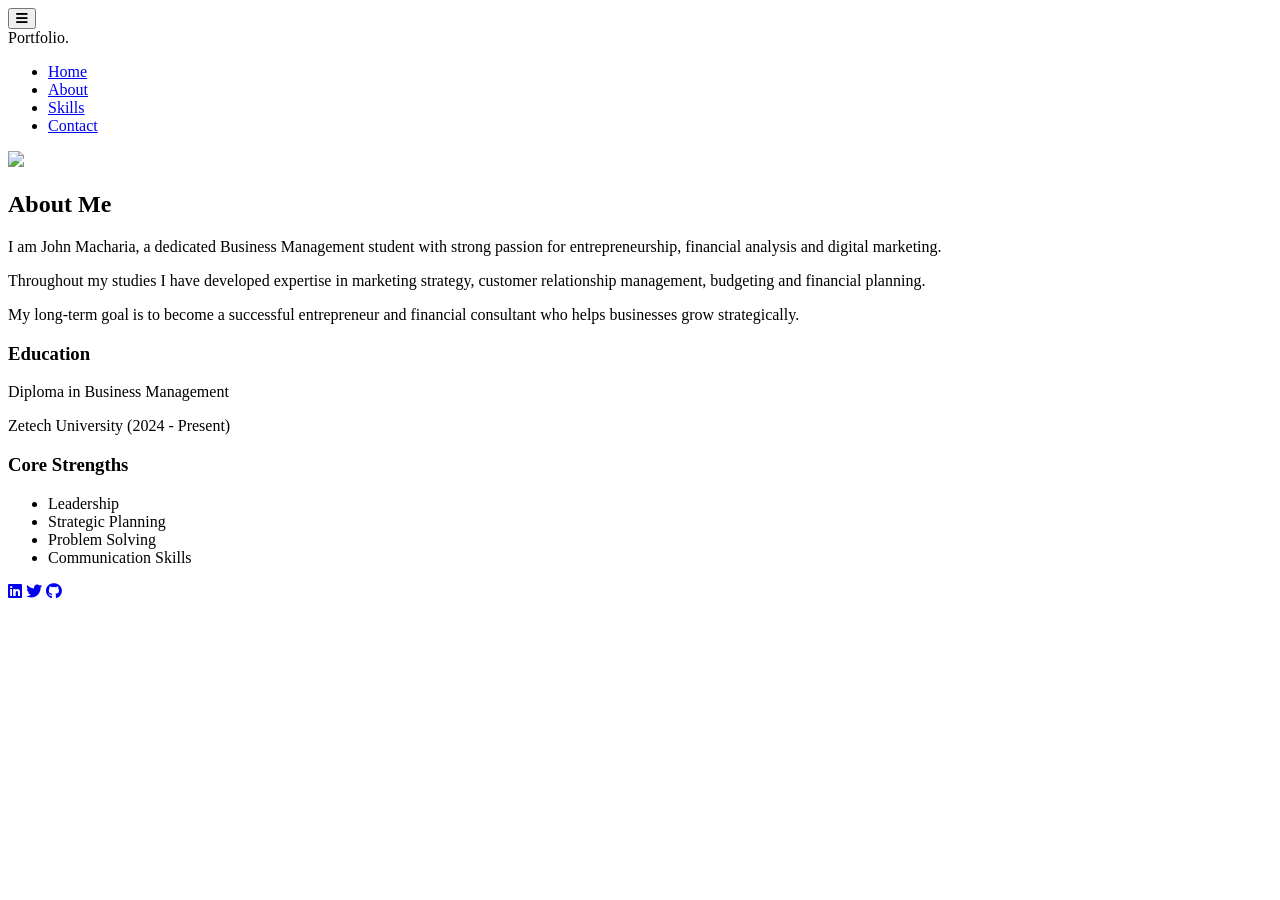
==== About.html @ 1bf65d1d "Add files via upload" ====
<!DOCTYPE html>
<html lang="en">
<head>
<meta charset="UTF-8">
<title>About | John Macharia</title>
<meta name="viewport" content="width=device-width, initial-scale=1.0">

<!-- CSS -->
<link rel="stylesheet" href="css_styling/about.css">

<!-- Font Awesome -->
<link rel="stylesheet" href="https://cdnjs.cloudflare.com/ajax/libs/font-awesome/6.4.0/css/all.min.css">

</head>
<body>

<!-- NAVBAR -->
<header>
<nav class="navbar">

<!-- Hamburger -->
<button class="menu-toggle" id="menu-toggle">
<i class="fas fa-bars"></i>
</button>

<!-- Logo -->
<div class="logo">Portfolio.</div>

<!-- Navigation -->
<ul class="nav-links" id="nav-links">
<li><a href="index.html">Home</a></li>
<li><a href="About.html">About</a></li>
<li><a href="Skills.html">Skills</a></li>
<li><a href="Contact.html">Contact</a></li>
</ul>

</nav>
</header>

<!-- ABOUT SECTION -->
<section class="about-page">

<div class="about-overlay">

<div class="about-content">

<img src="images/john.jpg" class="profile-img">

<h1>About Me</h1>

<p>
I am John Macharia, a dedicated Business Management student with strong passion
for entrepreneurship, financial analysis and digital marketing.
</p>

<p>
Throughout my studies I have developed expertise in marketing strategy,
customer relationship management, budgeting and financial planning.
</p>

<p>
My long-term goal is to become a successful entrepreneur and financial
consultant who helps businesses grow strategically.
</p>

<div class="about-details">

<div>
<h3>Education</h3>
<p>Diploma in Business Management</p>
<p>Zetech University (2024 - Present)</p>
</div>

<div>
<h3>Core Strengths</h3>
<ul>
<li>Leadership</li>
<li>Strategic Planning</li>
<li>Problem Solving</li>
<li>Communication Skills</li>
</ul>
</div>

<div class="social-links">
<a href="#"><i class="fab fa-linkedin"></i></a>
<a href="#"><i class="fab fa-twitter"></i></a>
<a href="#"><i class="fab fa-github"></i></a>
</div>

</div>

</div>

</div>

</section>

<script>

const toggle = document.getElementById("menu-toggle");
const navLinks = document.getElementById("nav-links");

toggle.addEventListener("click", () => {

navLinks.classList.toggle("active");

});

</script>

</body>
</html>
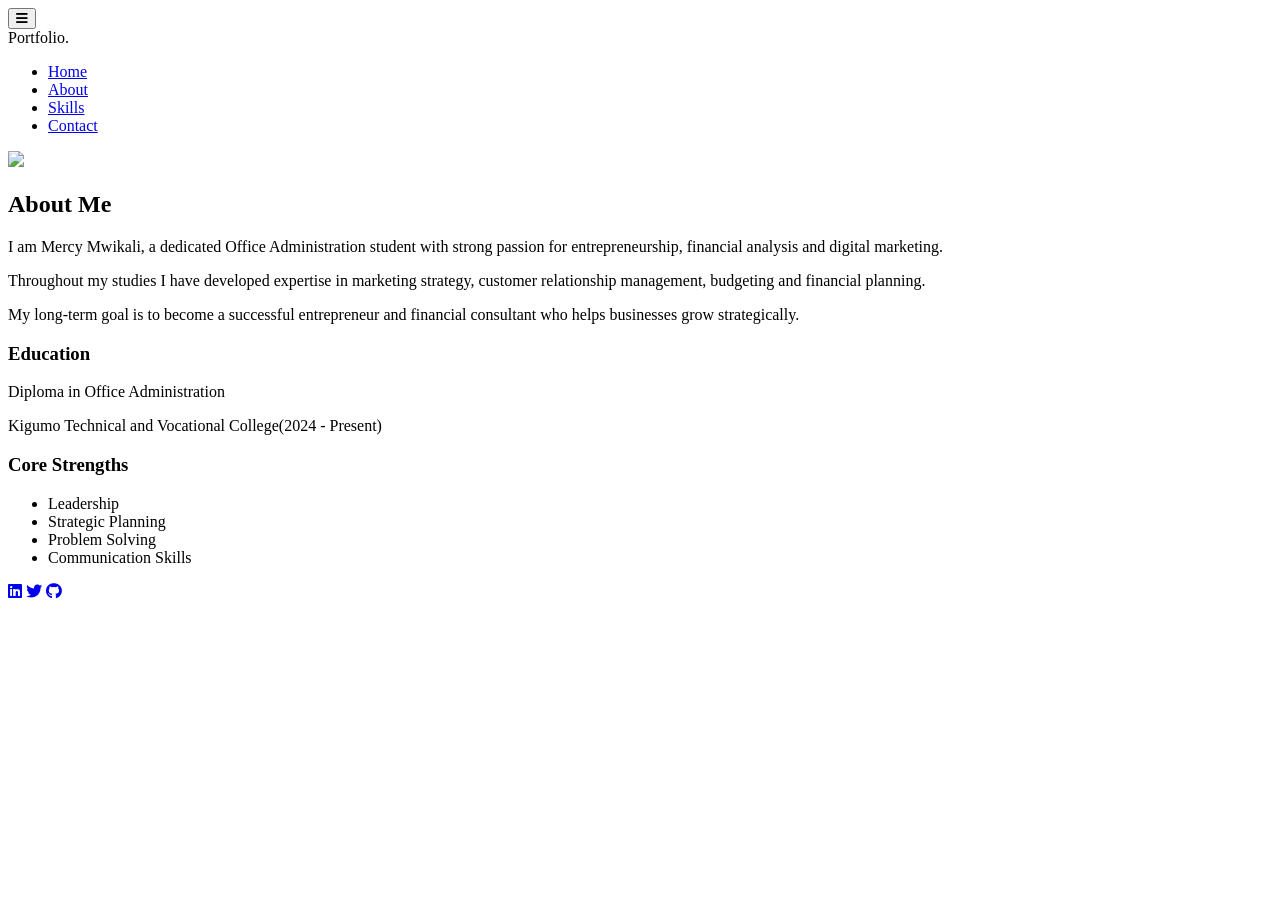
==== commit 95697c04: "Add files via upload" ====
--- a/About.html
+++ b/About.html
@@ -2,7 +2,7 @@
 <html lang="en">
 <head>
 <meta charset="UTF-8">
-<title>About | John Macharia</title>
+<title>About | Mercy Mwikali</title>
 <meta name="viewport" content="width=device-width, initial-scale=1.0">
 
 <!-- CSS -->
@@ -44,12 +44,12 @@
 
 <div class="about-content">
 
-<img src="images/john.jpg" class="profile-img">
+<img src="images/MWAKALI.JPG" class="profile-img">
 
 <h1>About Me</h1>
 
 <p>
-I am John Macharia, a dedicated Business Management student with strong passion
+I am Mercy Mwikali, a dedicated Office Administration student with strong passion
 for entrepreneurship, financial analysis and digital marketing.
 </p>
 
@@ -67,8 +67,8 @@
 
 <div>
 <h3>Education</h3>
-<p>Diploma in Business Management</p>
-<p>Zetech University (2024 - Present)</p>
+<p>Diploma in Office Administration</p>
+<p>Kigumo Technical and Vocational College(2024 - Present)</p>
 </div>
 
 <div>
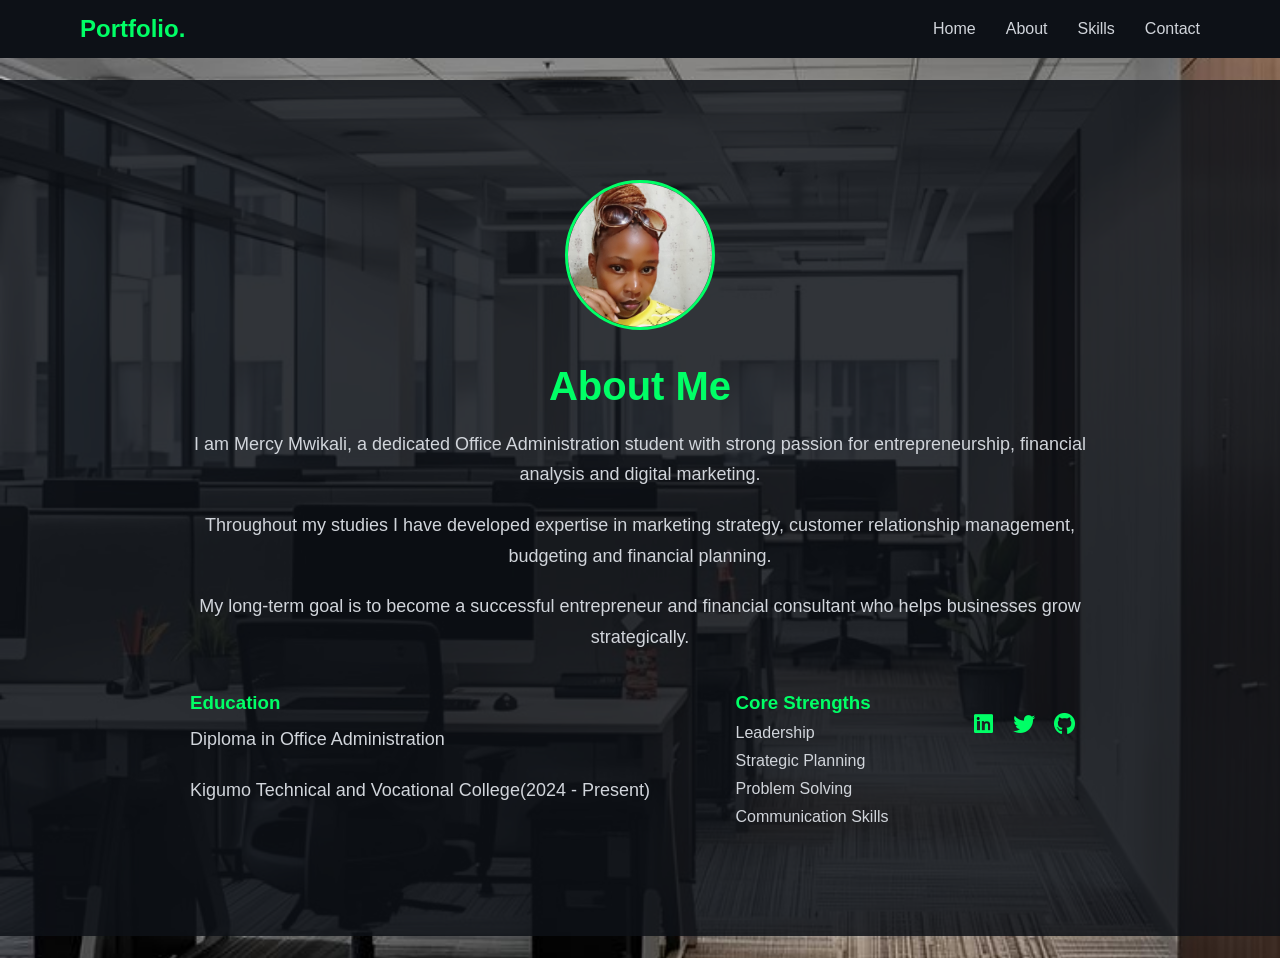
==== commit f00cc4dd: "UPDATE" ====
--- a/About.html
+++ b/About.html
@@ -6,7 +6,7 @@
 <meta name="viewport" content="width=device-width, initial-scale=1.0">
 
 <!-- CSS -->
-<link rel="stylesheet" href="css_styling/about.css">
+<link rel="stylesheet" href="css_styling/About.css">
 
 <!-- Font Awesome -->
 <link rel="stylesheet" href="https://cdnjs.cloudflare.com/ajax/libs/font-awesome/6.4.0/css/all.min.css">
@@ -31,7 +31,7 @@
 <li><a href="index.html">Home</a></li>
 <li><a href="About.html">About</a></li>
 <li><a href="Skills.html">Skills</a></li>
-<li><a href="Contact.html">Contact</a></li>
+<li><a href="contact.html">Contact</a></li>
 </ul>
 
 </nav>
--- a/css_styling/About.css
+++ b/css_styling/About.css
@@ -0,0 +1,461 @@
+/* ===============================
+   GLOBAL RESET
+================================= */
+*{
+    margin:0;
+    padding:0;
+    box-sizing:border-box;
+}
+
+body, html{
+    font-family:'Segoe UI', Tahoma, Geneva, Verdana, sans-serif;
+    scroll-behavior:smooth;
+}
+
+/* ===============================
+   NAVBAR
+================================= */
+.navbar{
+    display:flex;
+    justify-content:space-between;
+    align-items:center;
+    padding:15px 80px;
+    background:#0d1117;
+    position:sticky;
+    top:0;
+    z-index:100;
+}
+
+/* Logo */
+.logo{
+    font-size:24px;
+    font-weight:bold;
+    color:#00ff66;
+}
+
+/* Navigation Links */
+.nav-links{
+    list-style:none;
+    display:flex;
+    gap:30px;
+}
+
+.nav-links li a{
+    text-decoration:none;
+    color:#d1d5db;
+    transition:0.3s;
+    font-weight:500;
+}
+
+.nav-links li a:hover,
+.nav-links li a.active{
+    color:#00ff66;
+}
+
+/* Hamburger */
+.menu-toggle{
+    display:none;
+    background:none;
+    border:none;
+    font-size:24px;
+    color:#00ff66;
+    cursor:pointer;
+}
+
+/* ===============================
+   ABOUT PAGE BACKGROUND
+================================= */
+.about-page{
+    background:url("../images/image.png") no-repeat center center/cover;
+    min-height:100vh;
+    display:flex;
+    align-items:center;
+}
+
+/* Dark overlay */
+.about-overlay{
+    background:rgba(13,17,23,0.85);
+    width:100%;
+    padding:100px 80px;
+}
+
+.about-content{
+    max-width:900px;
+    margin:auto;
+    text-align:center;
+}
+
+/* ===============================
+   PROFILE IMAGE
+================================= */
+.profile-img{
+    width:150px;
+    height:150px;
+    border-radius:50%;
+    object-fit:cover;
+    border:3px solid #00ff66;
+    margin-bottom:30px;
+}
+
+/* ===============================
+   TEXT STYLES
+================================= */
+.about-content h1{
+    font-size:40px;
+    color:#00ff66;
+    margin-bottom:20px;
+}
+
+.about-content p{
+    font-size:18px;
+    color:#d1d5db;
+    line-height:1.7;
+    margin-bottom:20px;
+}
+
+/* ===============================
+   DETAILS SECTION
+================================= */
+.about-details{
+    display:flex;
+    justify-content:space-between;
+    gap:40px;
+    margin-top:40px;
+    text-align:left;
+}
+
+.about-details h3{
+    color:#00ff66;
+    margin-bottom:10px;
+}
+
+.about-details ul{
+    list-style:none;
+}
+
+.about-details ul li{
+    margin-bottom:10px;
+    color:#d1d5db;
+}
+
+/* ===============================
+   SOCIAL LINKS
+================================= */
+.social-links{
+    margin-top:20px;
+}
+
+.social-links a{
+    color:#00ff66;
+    margin-right:15px;
+    font-size:22px;
+    transition:0.3s;
+}
+
+.social-links a:hover{
+    color:#00ffcc;
+}
+
+/* ===============================
+   TABLET
+================================= */
+@media (max-width:1024px){
+
+    .about-content h1{
+        font-size:36px;
+    }
+
+    .about-content p{
+        font-size:16px;
+    }
+
+}
+
+/* ===============================
+   MOBILE
+================================= */
+@media (max-width:768px){
+
+    .navbar{
+        padding:15px 30px;
+    }
+
+    /* Show hamburger */
+    .menu-toggle{
+        display:block;
+    }
+
+    /* Hide menu initially */
+    .nav-links{
+        position:absolute;
+        top:65px;
+        left:0;
+        width:100%;
+        background:#0d1117;
+        flex-direction:column;
+        align-items:center;
+        display:none;
+        padding:20px 0;
+        gap:15px;
+    }
+
+    .nav-links.active{
+        display:flex;
+    }
+
+    .about-overlay{
+        padding:80px 30px;
+    }
+
+    .about-details{
+        flex-direction:column;
+        text-align:center;
+        gap:25px;
+    }
+
+}
+
+/* ===============================
+   SMALL PHONES
+================================= */
+@media (max-width:480px){
+
+    .about-content h1{
+        font-size:28px;
+    }
+
+    .profile-img{
+        width:120px;
+        height:120px;
+    }
+
+}/* GLOBAL RESET */
+
+*{
+margin:0;
+padding:0;
+box-sizing:border-box;
+}
+
+body{
+font-family:'Segoe UI',sans-serif;
+}
+
+/* NAVBAR */
+
+.navbar{
+display:flex;
+align-items:center;
+justify-content:space-between;
+padding:15px 80px;
+background:#0d1117;
+position:sticky;
+top:0;
+z-index:100;
+}
+
+/* LOGO */
+
+.logo{
+font-size:24px;
+font-weight:bold;
+color:#00ff66;
+}
+
+/* NAV LINKS */
+
+.nav-links{
+list-style:none;
+display:flex;
+gap:30px;
+}
+
+.nav-links a{
+text-decoration:none;
+color:#d1d5db;
+font-weight:500;
+transition:0.3s;
+}
+
+.nav-links a:hover,
+.nav-links a.active{
+color:#00ff66;
+}
+
+/* HAMBURGER */
+
+.menu-toggle{
+display:none;
+font-size:24px;
+background:none;
+border:none;
+color:#00ff66;
+cursor:pointer;
+}
+
+/* ABOUT BACKGROUND */
+
+.about-page{
+background:url("../images/image.png") center/cover no-repeat;
+min-height:100vh;
+display:flex;
+align-items:center;
+}
+
+.about-overlay{
+background:rgba(13,17,23,0.85);
+width:100%;
+padding:100px 80px;
+}
+
+.about-content{
+max-width:900px;
+margin:auto;
+text-align:center;
+}
+
+/* PROFILE IMAGE */
+
+.profile-img{
+width:150px;
+height:150px;
+border-radius:50%;
+border:3px solid #00ff66;
+object-fit:cover;
+margin-bottom:30px;
+}
+
+/* TEXT */
+
+.about-content h1{
+font-size:40px;
+color:#00ff66;
+margin-bottom:20px;
+}
+
+.about-content p{
+color:#d1d5db;
+font-size:18px;
+line-height:1.7;
+margin-bottom:20px;
+}
+
+/* DETAILS */
+
+.about-details{
+display:flex;
+justify-content:space-between;
+margin-top:40px;
+gap:40px;
+text-align:left;
+}
+
+.about-details h3{
+color:#00ff66;
+margin-bottom:10px;
+}
+
+.about-details ul{
+list-style:none;
+}
+
+.about-details ul li{
+margin-bottom:10px;
+color:#d1d5db;
+}
+
+/* SOCIAL */
+
+.social-links a{
+color:#00ff66;
+font-size:22px;
+margin-right:15px;
+}
+
+.social-links a:hover{
+color:#00ffcc;
+}
+
+/* TABLET */
+
+@media(max-width:1024px){
+
+.about-content h1{
+font-size:36px;
+}
+
+.about-content p{
+font-size:16px;
+}
+
+}
+
+/* MOBILE */
+
+@media(max-width:768px){
+
+.navbar{
+padding:15px 20px;
+position:relative;
+}
+
+/* show hamburger */
+
+.menu-toggle{
+display:block;
+position:absolute;
+left:20px;
+}
+
+/* logo center */
+
+.logo{
+margin:auto;
+}
+
+/* mobile menu */
+
+.nav-links{
+position:absolute;
+top:60px;
+left:0;
+width:100%;
+background:#0d1117;
+flex-direction:column;
+align-items:center;
+display:none;
+padding:20px 0;
+gap:15px;
+}
+
+.nav-links.active{
+display:flex;
+}
+
+/* content */
+
+.about-overlay{
+padding:80px 30px;
+}
+
+.about-details{
+flex-direction:column;
+text-align:center;
+}
+
+}
+
+/* SMALL PHONE */
+
+@media(max-width:480px){
+
+.about-content h1{
+font-size:28px;
+}
+
+.profile-img{
+width:120px;
+height:120px;
+}
+
+}
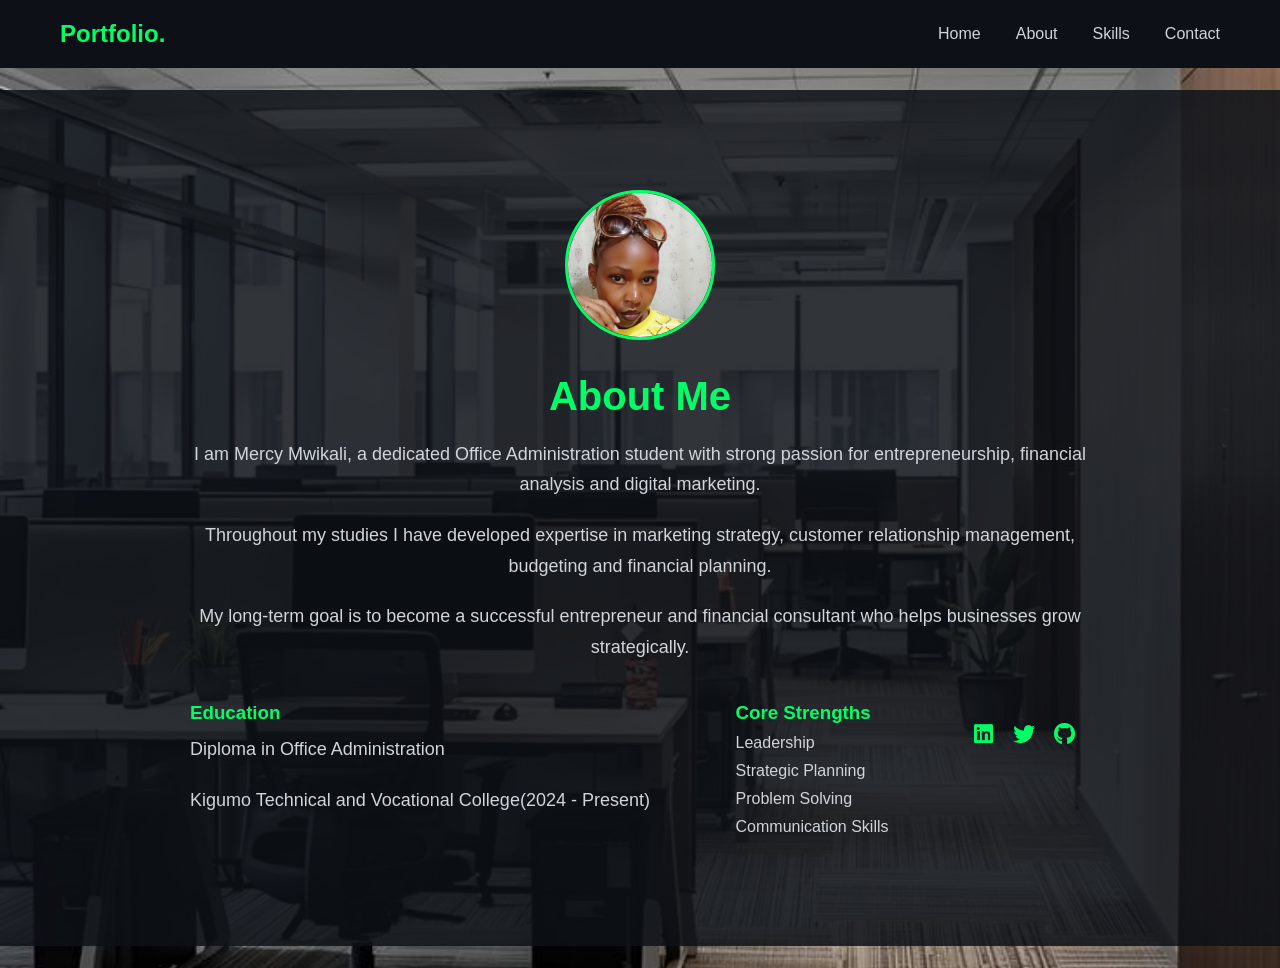
==== commit 61270b56: "Update portfolio files and styles, including external CSS integration and layout adjustments" ====
--- a/About.html
+++ b/About.html
@@ -7,6 +7,9 @@
 
 <!-- CSS -->
 <link rel="stylesheet" href="css_styling/About.css">
+
+<!-- External CSS -->
+<link rel="stylesheet" href="css_styling/style.css">
 
 <!-- Font Awesome -->
 <link rel="stylesheet" href="https://cdnjs.cloudflare.com/ajax/libs/font-awesome/6.4.0/css/all.min.css">
@@ -19,9 +22,9 @@
 <nav class="navbar">
 
 <!-- Hamburger -->
-<button class="menu-toggle" id="menu-toggle">
+<div class="menu-toggle" id="menu-toggle">
 <i class="fas fa-bars"></i>
-</button>
+</div>
 
 <!-- Logo -->
 <div class="logo">Portfolio.</div>
--- a/css_styling/About.css
+++ b/css_styling/About.css
@@ -53,14 +53,14 @@
 }
 
 /* Hamburger */
-.menu-toggle{
+/* .menu-toggle{
     display:none;
     background:none;
     border:none;
     font-size:24px;
     color:#00ff66;
     cursor:pointer;
-}
+} */
 
 /* ===============================
    ABOUT PAGE BACKGROUND
@@ -181,9 +181,9 @@
     }
 
     /* Show hamburger */
-    .menu-toggle{
+    /* .menu-toggle{
         display:block;
-    }
+    } */
 
     /* Hide menu initially */
     .nav-links{
@@ -284,14 +284,14 @@
 
 /* HAMBURGER */
 
-.menu-toggle{
+/* .menu-toggle{
 display:none;
 font-size:24px;
 background:none;
 border:none;
 color:#00ff66;
 cursor:pointer;
-}
+} */
 
 /* ABOUT BACKGROUND */
 
@@ -401,11 +401,11 @@
 
 /* show hamburger */
 
-.menu-toggle{
+/* .menu-toggle{
 display:block;
 position:absolute;
 left:20px;
-}
+} */
 
 /* logo center */
 
--- a/css_styling/style.css
+++ b/css_styling/style.css
@@ -0,0 +1,477 @@
+/* GENERAL */
+* {
+    margin: 0;
+    padding: 0;
+    box-sizing: border-box;
+}
+
+body {
+    font-family: Arial, Helvetica, sans-serif;
+    background-color: #0d1117;
+    color: white;
+}
+
+/* NAVBAR */
+.navbar {
+    display: flex;
+    justify-content: space-between;
+    align-items: center;
+    padding: 20px 80px;
+}
+
+.logo {
+    font-size: 24px;
+    font-weight: bold;
+}
+
+.nav-links {
+    list-style: none;
+    display: flex;
+    gap: 25px;
+}
+
+.nav-links a {
+    text-decoration: none;
+    color: white;
+    font-weight: bold;
+}
+
+.nav-links a.active,
+.nav-links a:hover {
+    color: #00ff66;
+}
+
+/* HOME SECTION */
+.home {
+    display: flex;
+    align-items: center;
+    justify-content: space-between;
+    padding: 80px;
+    height: 85vh;
+}
+
+/* LEFT SIDE */
+.home-left {
+    max-width: 50%;
+}
+
+.home-left h1 {
+    font-size: 48px;
+}
+
+.home-left h2 {
+    margin: 10px 0;
+}
+
+.typing {
+    color: #00ff66;
+}
+
+.home-left p {
+    margin: 20px 0;
+    color: #ccc;
+    line-height: 1.6;
+}
+
+/* BUTTON */
+.btn {
+    display: inline-block;
+    padding: 10px 25px;
+    background-color: #00ff66;
+    color: black;
+    text-decoration: none;
+    border-radius: 25px;
+    font-weight: bold;
+}
+
+.btn:hover {
+    background-color: white;
+}
+
+/* SOCIAL ICONS */
+.social-icons {
+    margin-top: 20px;
+}
+
+.social-icons i {
+    font-size: 18px;
+    margin-right: 15px;
+    color: #00ff66;
+    cursor: pointer;
+}
+
+.social-icons i:hover {
+    color: white;
+}
+
+/* RIGHT SIDE IMAGE */
+.home-right {
+    display: flex;
+    justify-content: center;
+    align-items: center;
+}
+
+.image-circle {
+    width: 350px;
+    height: 350px;
+    border-radius: 50%;
+    border: 4px solid #00ff66;
+    display: flex;
+    justify-content: center;
+    align-items: center;
+    box-shadow: 0 0 30px #00ff66;
+}
+
+.image-circle img {
+    width: 90%;
+    height: 90%;
+    border-radius: 50%;
+    object-fit: cover;
+}
+/* IMAGE CIRCLE CONTAINER */
+.image-circle{
+    position: relative;
+    width: 320px;
+    height: 320px;
+    border-radius: 50%;
+    display: flex;
+    justify-content: center;
+    align-items: center;
+}
+
+/* ROTATING GREEN RING */
+.image-circle::before{
+    content: "";
+    position: absolute;
+    width: 340px;
+    height: 340px;
+    border-radius: 50%;
+
+    background: conic-gradient(
+        transparent,
+        #00ff88,
+        transparent,
+        #00ff88
+    );
+
+    animation: rotateRing 4s linear infinite;
+}
+
+/* INNER DARK MASK (keeps ring clean) */
+.image-circle::after{
+    content: "";
+    position: absolute;
+    width: 320px;
+    height: 320px;
+    background: #08121c;
+    border-radius: 50%;
+}
+
+/* IMAGE STYLE */
+.image-circle img{
+    width: 300px;
+    height: 300px;
+    border-radius: 50%;
+    object-fit: cover;
+    position: relative;
+    z-index: 1;
+}
+
+/* ROTATION ANIMATION *//* ================= GLOBAL ================= */
+
+*{
+margin:0;
+padding:0;
+box-sizing:border-box;
+font-family:Segoe UI, sans-serif;
+}
+
+body{
+background:#08121c;
+color:white;
+}
+
+/* ================= NAVBAR ================= */
+
+.navbar{
+display:flex;
+align-items:center;
+justify-content:space-between;
+padding:20px 60px;
+position:relative;
+}
+
+/* logo */
+
+.logo{
+font-size:24px;
+font-weight:bold;
+}
+
+/* nav links desktop */
+
+.nav-links{
+display:flex;
+list-style:none;
+gap:35px;
+}
+
+.nav-links a{
+text-decoration:none;
+color:white;
+font-weight:500;
+}
+
+.nav-links a.active,
+.nav-links a:hover{
+color:#00ff66;
+}
+
+/* hamburger */
+
+.menu-toggle{
+display:none;
+font-size:26px;
+cursor:pointer;
+}
+
+/* ================= HOME SECTION ================= */
+
+.home{
+display:flex;
+align-items:center;
+justify-content:space-between;
+padding:80px 80px;
+height:auto;
+min-height:90vh;
+}
+
+.home-left{
+max-width:550px;
+}
+
+.home-left h1{
+font-size:55px;
+margin-bottom:10px;
+}
+
+.home-left h2{
+font-size:28px;
+margin-bottom:20px;
+}
+
+.home-left p{
+line-height:1.6;
+margin-bottom:25px;
+color:#ccc;
+}
+
+.buttons{
+display:flex;
+align-items:center;
+gap:14px;
+flex-wrap:wrap;
+}
+
+.cv-btn,
+.download-btn{
+display:inline-flex;
+align-items:center;
+justify-content:center;
+padding:12px 24px;
+border-radius:999px;
+font-weight:700;
+letter-spacing:0.2px;
+text-decoration:none;
+border:none;
+cursor:pointer;
+transition:transform 0.25s ease, box-shadow 0.25s ease, filter 0.25s ease;
+animation:buttonPulse 2.8s ease-in-out infinite;
+}
+
+.cv-btn{
+background:linear-gradient(135deg,#00ff88,#00d4ff);
+color:#04131c;
+box-shadow:0 8px 22px rgba(0,255,136,0.32);
+}
+
+.download-btn{
+background:linear-gradient(135deg,#ffc947,#ff8a00);
+color:#1e1300;
+box-shadow:0 8px 22px rgba(255,138,0,0.3);
+}
+
+.cv-btn:hover,
+.download-btn:hover{
+transform:translateY(-3px) scale(1.03);
+filter:brightness(1.06);
+}
+
+.cv-btn:hover{
+box-shadow:0 12px 26px rgba(0,212,255,0.35);
+}
+
+.download-btn:hover{
+box-shadow:0 12px 26px rgba(255,201,71,0.4);
+}
+
+.cv-btn:focus-visible,
+.download-btn:focus-visible{
+outline:2px solid #ffffff;
+outline-offset:2px;
+}
+
+.btn{
+background:#00ff66;
+padding:12px 28px;
+border-radius:25px;
+text-decoration:none;
+color:black;
+font-weight:600;
+display:inline-block;
+}
+
+.social-icons{
+margin-top:20px;
+}
+
+.social-icons i{
+margin-right:15px;
+color:#00ff66;
+cursor:pointer;
+}
+
+/* ================= IMAGE ================= */
+
+.home-right{
+display:flex;
+justify-content:center;
+align-items:center;
+}
+
+.image-circle{
+width:350px;
+height:350px;
+border-radius:50%;
+padding:10px;
+border:6px solid #00ff66;
+box-shadow:0 0 40px #00ff66;
+}
+
+.image-circle img{
+width:100%;
+height:100%;
+border-radius:50%;
+object-fit:cover;
+}
+
+/* ================= MOBILE ================= */
+
+@media (max-width:900px){
+
+/* navbar */
+
+.menu-toggle{
+display:block;
+position:absolute;
+right:20px;
+}
+
+.nav-links{
+position:absolute;
+top:70px;
+right:0;
+left:auto;
+width:220px;
+background:#08121c;
+flex-direction:column;
+text-align:center;
+padding:20px 0;
+display:none;
+border-left:2px solid #00ff66;
+}
+
+.nav-links li{
+padding:12px 0;
+}
+
+.nav-links.active{
+display:flex;
+}
+
+/* home layout */
+
+.home{
+flex-direction:column;
+text-align:center;
+padding:60px 30px;
+min-height:auto;
+}
+
+/* image fix */
+
+.home-right{
+margin-top:40px;
+}
+
+.image-circle{
+width:260px;
+height:260px;
+}
+
+.home-left h1{
+font-size:40px;
+}
+
+.buttons{
+justify-content:center;
+}
+
+}
+
+@keyframes buttonPulse{
+0%,
+100%{
+box-shadow:0 8px 22px rgba(0,0,0,0.25);
+}
+50%{
+box-shadow:0 12px 28px rgba(0,255,136,0.35);
+}
+}
+
+@keyframes rotateRing{
+    0%{
+        transform: rotate(0deg);
+    }
+    100%{
+        transform: rotate(360deg);
+    }
+}
+
+/* FOOTER */
+
+footer{
+background:#08121c;
+text-align:center;
+padding:20px;
+color:#aaa;
+}
+
+footer p{
+max-width:900px;
+margin:0 auto;
+line-height:1.5;
+padding:0 12px;
+}
+
+@media (max-width:480px){
+footer{
+padding:16px 10px;
+}
+
+footer p{
+font-size:13px;
+line-height:1.6;
+word-break:break-word;
+}
+}
